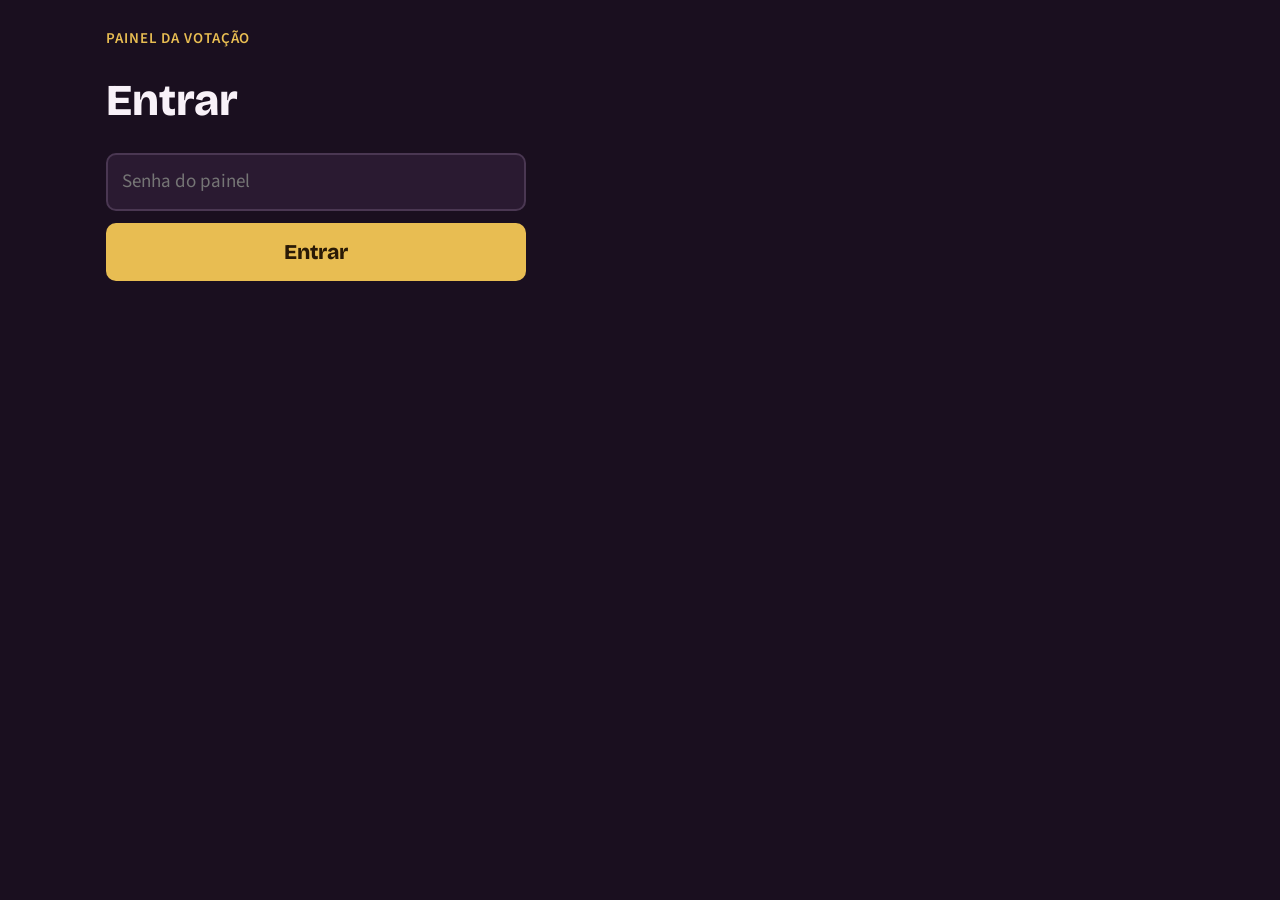
==== painel.html @ 5a1481f5 "Add files via upload" ====
<!doctype html>
<html lang="pt-BR">
<head>
<meta charset="utf-8">
<meta name="viewport" content="width=device-width, initial-scale=1, viewport-fit=cover">
<meta name="robots" content="noindex">
<title>Painel: Mais Criativo</title>
<link rel="stylesheet" href="https://fonts.googleapis.com/css2?family=Bricolage+Grotesque:opsz,wght@12..96,800&family=Source+Sans+3:wght@400;600&display=swap">
<link rel="stylesheet" href="estilo.css">
</head>
<body>
<main class="painel" id="entrada-box">
  <p class="selo">Painel da votação</p>
  <h1>Entrar</h1>
  <form id="entrada" style="display:grid;gap:12px;max-width:420px">
    <input id="senha" type="password" placeholder="Senha do painel" aria-label="Senha do painel" autocomplete="off">
    <button class="botao" type="submit">Entrar</button>
    <p class="erro" id="erro-senha" aria-live="polite"></p>
  </form>
</main>
<main class="painel" id="app" hidden>
  <p class="selo">Oscar da Física · Mais Criativo</p>
  <div class="palco" id="palco">
    <div id="qr" aria-label="QR Code da votação"></div>
    <div style="display:grid;gap:12px">
      <h1 id="status">Votação fechada</h1>
      <div class="total" id="total">0</div>
      <p class="apoio">votos</p>
      <p class="endereco" id="endereco"></p>
    </div>
  </div>
  <div id="resultado" hidden></div>
  <div class="acoes">
    <button class="botao" id="alternar">Abrir votação</button>
    <button class="botao neutro" id="revelar">Mostrar resultado</button>
    <button class="botao neutro" id="zerar">Zerar votos de teste</button>
  </div>
  <p class="apoio" id="msg" aria-live="polite"></p>
</main>
<script src="config.js"></script>
<script src="qrcode.js"></script>
<script>
(function () {
  var $ = function (id) { return document.getElementById(id); };
  var senha = "", aberta = false, confirmando = false, timer = null;
  var link = new URL("./", location.href).href;

  function desenharQR() {
    var q = qrcode(0, "M"); q.addData(link); q.make();
    var img = document.createElement("img");
    img.src = q.createDataURL(12, 0); img.alt = "QR Code para votar";
    $("qr").textContent = ""; $("qr").append(img);
    $("endereco").textContent = link;
  }
  function resultado(lista, total) {
    var box = $("resultado"); box.textContent = "";
    lista.forEach(function (c) {
      var l = document.createElement("div"); l.className = "linha";
      var r = document.createElement("div"); r.className = "rotulo";
      var n = document.createElement("span"), v = document.createElement("span");
      n.textContent = c.nome + (c.grupo ? " · " + c.grupo : "");
      v.textContent = c.votos + (total ? " (" + Math.round(100 * c.votos / total) + "%)" : "");
      r.append(n, v);
      var t = document.createElement("div"); t.className = "trilha";
      var b = document.createElement("div"); b.className = "barra";
      b.style.width = (lista[0].votos ? 100 * c.votos / lista[0].votos : 0) + "%";
      t.append(b); l.append(r, t); box.append(l);
    });
  }
  async function atualizar() {
    try {
      var d = await chamar("painel", { p_senha: senha });
      if (d.erro) return false;
      aberta = d.aberta;
      $("status").textContent = aberta ? "Votação aberta" : "Votação fechada";
      $("alternar").textContent = aberta ? "Fechar votação" : "Abrir votação";
      $("total").textContent = d.total;
      resultado(d.resultados, d.total);
      $("msg").textContent = "";
      return true;
    } catch (e) {
      $("msg").textContent = "Sem conexão com a votação. Tentando de novo…";
      return true;
    }
  }
  $("entrada").addEventListener("submit", async function (ev) {
    ev.preventDefault();
    senha = $("senha").value.trim();
    try {
      var d = await chamar("painel", { p_senha: senha });
      if (d.erro) { $("erro-senha").textContent = "Senha incorreta."; return; }
    } catch (e) { $("erro-senha").textContent = "Sem conexão. Confira a internet e o config.js."; return; }
    $("entrada-box").hidden = true; $("app").hidden = false;
    desenharQR(); await atualizar();
    timer = setInterval(atualizar, 3000);
  });
  $("alternar").addEventListener("click", async function () {
    $("alternar").disabled = true;
    try { await chamar("mudar_votacao", { p_senha: senha, p_aberta: !aberta }); await atualizar(); }
    catch (e) { $("msg").textContent = "Não consegui mudar a votação. Tente de novo."; }
    $("alternar").disabled = false;
  });
  $("revelar").addEventListener("click", function () {
    var r = $("resultado"), v = r.hidden;
    r.hidden = !v; $("palco").hidden = v;
    $("revelar").textContent = v ? "Mostrar QR Code" : "Mostrar resultado";
  });
  $("zerar").addEventListener("click", async function () {
    if (!confirmando) {
      confirmando = true;
      $("zerar").textContent = "Toque de novo para apagar tudo";
      setTimeout(function () { confirmando = false; $("zerar").textContent = "Zerar votos de teste"; }, 5000);
      return;
    }
    confirmando = false; $("zerar").textContent = "Zerar votos de teste";
    try { await chamar("zerar", { p_senha: senha }); await atualizar(); }
    catch (e) { $("msg").textContent = "Não consegui zerar. Tente de novo."; }
  });
})();
</script>
</body>
</html>
---- estilo.css ----
[hidden] { display: none !important; }
:root {
  --bg: #1a0f1f; --surface: #2a1a31; --fg: #f8f1f8; --muted: #c2b3c8;
  --line: #4a3752; --gold: #e8bd52; --on-gold: #2a1a06; --bad: #ff9c9c;
  --display: "Bricolage Grotesque", "Trebuchet MS", sans-serif;
  --body: "Source Sans 3", "Segoe UI", Arial, sans-serif;
  color-scheme: dark;
}
* { box-sizing: border-box; }
body { margin: 0; background: var(--bg); color: var(--fg); font: 400 19px/1.4 var(--body); }
main {
  max-width: 620px; margin: 0 auto; display: grid; gap: 20px;
  padding-block: 28px 48px;
  padding-left: max(16px, env(safe-area-inset-left, 0px));
  padding-right: max(16px, env(safe-area-inset-right, 0px));
}
.selo { margin: 0; color: var(--gold); font-weight: 600; font-size: 15px; letter-spacing: .06em; text-transform: uppercase; }
h1 { margin: 0; font: 800 clamp(32px, 9vw, 44px)/1.08 var(--display); text-wrap: balance; }
p { margin: 0; }
.apoio { color: var(--muted); }
.opcoes { display: grid; gap: 10px; }
.opcao {
  display: grid; gap: 2px; width: 100%; padding: 16px; text-align: left; cursor: pointer;
  color: var(--fg); background: var(--surface); border: 2px solid var(--line); border-radius: 10px; font: inherit;
}
.opcao strong { font-size: 21px; font-weight: 600; }
.opcao span { color: var(--muted); font-size: 17px; }
.opcao[aria-pressed="true"] { border-color: var(--gold); background: var(--line); }
.botao {
  width: 100%; padding: 16px; border: 0; border-radius: 10px; cursor: pointer;
  background: var(--gold); color: var(--on-gold); font: 800 21px var(--display);
}
.botao:disabled { opacity: .45; cursor: default; }
.botao.neutro { background: var(--surface); color: var(--fg); border: 2px solid var(--line); }
button:focus-visible, input:focus-visible { outline: 3px solid var(--gold); outline-offset: 2px; }
.erro { color: var(--bad); }
input {
  width: 100%; padding: 14px; font: inherit; color: var(--fg);
  background: var(--surface); border: 2px solid var(--line); border-radius: 10px;
}

/* Painel: pensado para o telão */
main.painel { max-width: 1100px; gap: 28px; }
.palco { display: grid; grid-template-columns: minmax(0, 1fr) minmax(0, 1fr); gap: 32px; align-items: center; }
#qr { background: #fff; border-radius: 10px; padding: 16px; width: min(100%, 62vh); justify-self: center; }
#qr img { display: block; width: 100%; height: auto; }
.total { font: 800 clamp(72px, 14vw, 140px)/1 var(--display); color: var(--gold); font-variant-numeric: tabular-nums; }
.endereco { overflow-wrap: anywhere; color: var(--muted); }
.acoes { display: grid; grid-template-columns: repeat(auto-fit, minmax(190px, 1fr)); gap: 10px; }
.linha { display: grid; gap: 6px; }
.rotulo { display: flex; justify-content: space-between; gap: 16px; font-size: 26px; font-weight: 600; }
.rotulo span:first-child { min-width: 0; }
.rotulo span:last-child { font-variant-numeric: tabular-nums; color: var(--gold); }
.trilha { height: 18px; border-radius: 9px; background: var(--surface); overflow: hidden; }
.barra { height: 100%; background: var(--gold); }
#resultado { display: grid; gap: 18px; }
@media (max-width: 700px) { .palco { grid-template-columns: minmax(0, 1fr); } }
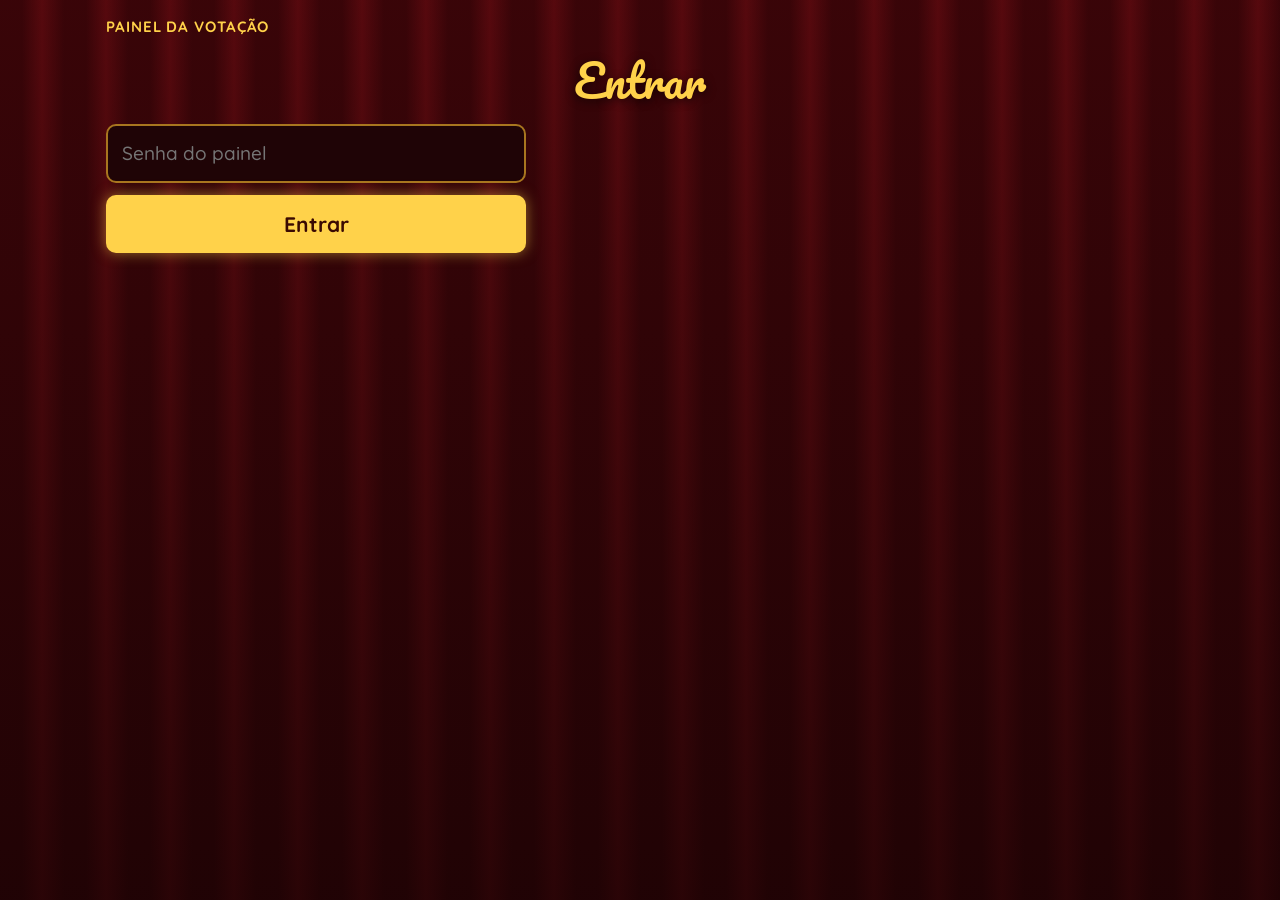
==== commit fb4a7c62: "Add files via upload" ====
--- a/painel.html
+++ b/painel.html
@@ -5,7 +5,7 @@
 <meta name="viewport" content="width=device-width, initial-scale=1, viewport-fit=cover">
 <meta name="robots" content="noindex">
 <title>Painel: Mais Criativo</title>
-<link rel="stylesheet" href="https://fonts.googleapis.com/css2?family=Bricolage+Grotesque:opsz,wght@12..96,800&family=Source+Sans+3:wght@400;600&display=swap">
+<link rel="stylesheet" href="https://fonts.googleapis.com/css2?family=Pacifico&family=Quicksand:wght@500;700&display=swap">
 <link rel="stylesheet" href="estilo.css">
 </head>
 <body>
@@ -19,11 +19,12 @@
   </form>
 </main>
 <main class="painel" id="app" hidden>
-  <p class="selo">Oscar da Física · Mais Criativo</p>
+  <h1 class="faixa">Mais Criativo</h1>
   <div class="palco" id="palco">
     <div id="qr" aria-label="QR Code da votação"></div>
-    <div style="display:grid;gap:12px">
-      <h1 id="status">Votação fechada</h1>
+    <div class="lado">
+      <img class="capa" src="capa.jpg" alt="Oscar da Física 2026">
+      <h2 id="status">Votação fechada</h2>
       <div class="total" id="total">0</div>
       <p class="apoio">votos</p>
       <p class="endereco" id="endereco"></p>
--- a/estilo.css
+++ b/estilo.css
@@ -1,54 +1,73 @@
 [hidden] { display: none !important; }
+/* Identidade da capa: cortina vermelha, letreiro de luzes, script e dourado */
 :root {
-  --bg: #1a0f1f; --surface: #2a1a31; --fg: #f8f1f8; --muted: #c2b3c8;
-  --line: #4a3752; --gold: #e8bd52; --on-gold: #2a1a06; --bad: #ff9c9c;
-  --display: "Bricolage Grotesque", "Trebuchet MS", sans-serif;
-  --body: "Source Sans 3", "Segoe UI", Arial, sans-serif;
+  --bg: #2c0406; --curtain-a: #4d060b; --curtain-b: #7a0d14; --surface: #1f0406;
+  --fg: #fff6df; --muted: #f3d9a4; --line: #a8761f; --gold: #ffd24a; --on-gold: #3a0a02; --bad: #ffb4a8;
+  --display: "Pacifico", "Brush Script MT", cursive;
+  --body: "Quicksand", "Segoe UI", Arial, sans-serif;
   color-scheme: dark;
 }
 * { box-sizing: border-box; }
-body { margin: 0; background: var(--bg); color: var(--fg); font: 400 19px/1.4 var(--body); }
+html { background: var(--bg); }
+body {
+  margin: 0; min-height: 100vh; color: var(--fg); font: 500 19px/1.4 var(--body);
+  background-color: var(--bg);
+  background-image:
+    linear-gradient(180deg, rgba(20, 2, 3, .35), rgba(20, 2, 3, .78)),
+    repeating-linear-gradient(90deg, var(--curtain-a) 0 22px, var(--curtain-b) 42px, var(--curtain-a) 64px);
+  background-attachment: fixed;
+}
 main {
-  max-width: 620px; margin: 0 auto; display: grid; gap: 20px;
-  padding-block: 28px 48px;
+  max-width: 620px; margin: 0 auto; display: grid; gap: 18px;
+  padding-block: 16px 48px;
   padding-left: max(16px, env(safe-area-inset-left, 0px));
   padding-right: max(16px, env(safe-area-inset-right, 0px));
 }
-.selo { margin: 0; color: var(--gold); font-weight: 600; font-size: 15px; letter-spacing: .06em; text-transform: uppercase; }
-h1 { margin: 0; font: 800 clamp(32px, 9vw, 44px)/1.08 var(--display); text-wrap: balance; }
+.capa {
+  display: block; width: 100%; height: auto; border-radius: 10px;
+  box-shadow: 0 0 0 2px var(--gold), 0 0 22px rgba(255, 210, 74, .45);
+}
+h1 { margin: 0; font: 400 clamp(32px, 9vw, 44px)/1.25 var(--display); color: var(--gold); text-align: center; text-wrap: balance; text-shadow: 0 2px 10px rgba(0, 0, 0, .6); }
+h2 { margin: 0; font: 400 34px/1.25 var(--display); color: var(--fg); }
 p { margin: 0; }
 .apoio { color: var(--muted); }
+#aviso { text-align: center; }
+.selo { color: var(--gold); font-weight: 700; font-size: 15px; letter-spacing: .06em; text-transform: uppercase; }
 .opcoes { display: grid; gap: 10px; }
 .opcao {
   display: grid; gap: 2px; width: 100%; padding: 16px; text-align: left; cursor: pointer;
   color: var(--fg); background: var(--surface); border: 2px solid var(--line); border-radius: 10px; font: inherit;
 }
-.opcao strong { font-size: 21px; font-weight: 600; }
+.opcao strong { font-size: 21px; font-weight: 700; }
 .opcao span { color: var(--muted); font-size: 17px; }
-.opcao[aria-pressed="true"] { border-color: var(--gold); background: var(--line); }
+.opcao[aria-pressed="true"] { border-color: var(--gold); box-shadow: 0 0 16px rgba(255, 210, 74, .7); }
 .botao {
   width: 100%; padding: 16px; border: 0; border-radius: 10px; cursor: pointer;
-  background: var(--gold); color: var(--on-gold); font: 800 21px var(--display);
+  background: var(--gold); color: var(--on-gold); font: 700 21px var(--body);
+  box-shadow: 0 0 14px rgba(255, 210, 74, .5);
 }
-.botao:disabled { opacity: .45; cursor: default; }
-.botao.neutro { background: var(--surface); color: var(--fg); border: 2px solid var(--line); }
-button:focus-visible, input:focus-visible { outline: 3px solid var(--gold); outline-offset: 2px; }
-.erro { color: var(--bad); }
+.botao:disabled { opacity: .5; cursor: default; box-shadow: none; }
+.botao.neutro { background: var(--surface); color: var(--fg); border: 2px solid var(--line); box-shadow: none; }
+button:focus-visible, input:focus-visible { outline: 3px solid var(--fg); outline-offset: 2px; }
+.erro { color: var(--bad); text-align: center; }
 input {
   width: 100%; padding: 14px; font: inherit; color: var(--fg);
   background: var(--surface); border: 2px solid var(--line); border-radius: 10px;
 }
 
 /* Painel: pensado para o telão */
-main.painel { max-width: 1100px; gap: 28px; }
+main.painel { max-width: 1100px; gap: 16px; }
+.faixa { font-size: clamp(32px, 6vh, 48px); }
 .palco { display: grid; grid-template-columns: minmax(0, 1fr) minmax(0, 1fr); gap: 32px; align-items: center; }
-#qr { background: #fff; border-radius: 10px; padding: 16px; width: min(100%, 62vh); justify-self: center; }
+.lado { display: grid; gap: 8px; justify-items: center; text-align: center; min-width: 0; }
+.lado .capa { width: min(100%, 52vh); }
+#qr { background: #fff; border-radius: 10px; padding: 16px; width: min(100%, 62vh); justify-self: center; box-shadow: 0 0 0 3px var(--gold), 0 0 26px rgba(255, 210, 74, .5); }
 #qr img { display: block; width: 100%; height: auto; }
-.total { font: 800 clamp(72px, 14vw, 140px)/1 var(--display); color: var(--gold); font-variant-numeric: tabular-nums; }
-.endereco { overflow-wrap: anywhere; color: var(--muted); }
+.total { font: 700 clamp(56px, 12vh, 110px)/1 var(--body); color: var(--gold); font-variant-numeric: tabular-nums; }
+.endereco { overflow-wrap: anywhere; color: var(--muted); font-size: 16px; }
 .acoes { display: grid; grid-template-columns: repeat(auto-fit, minmax(190px, 1fr)); gap: 10px; }
 .linha { display: grid; gap: 6px; }
-.rotulo { display: flex; justify-content: space-between; gap: 16px; font-size: 26px; font-weight: 600; }
+.rotulo { display: flex; justify-content: space-between; gap: 16px; font-size: 26px; font-weight: 700; }
 .rotulo span:first-child { min-width: 0; }
 .rotulo span:last-child { font-variant-numeric: tabular-nums; color: var(--gold); }
 .trilha { height: 18px; border-radius: 9px; background: var(--surface); overflow: hidden; }
